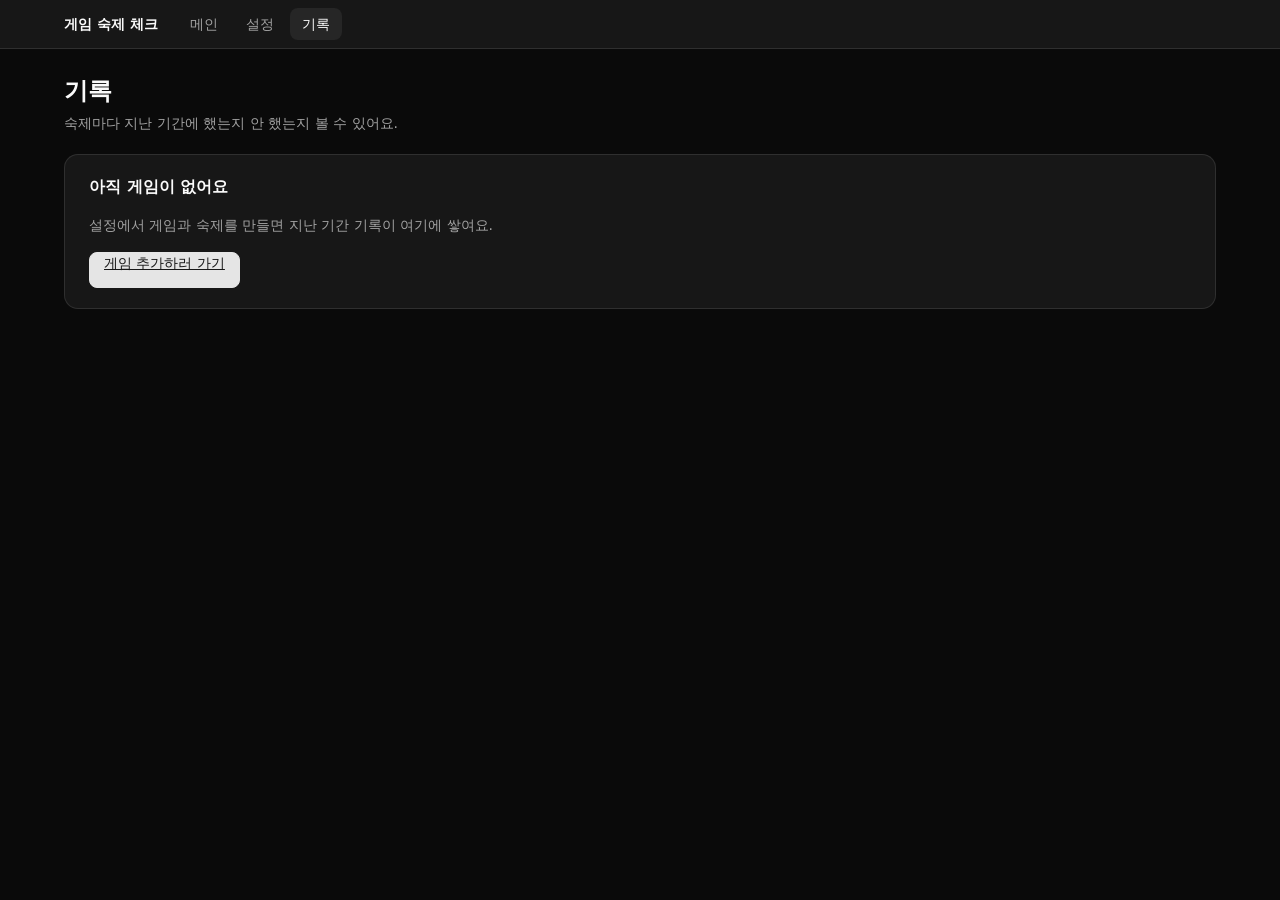
==== history.html @ c5d05ea2 "fix: 7단계 외부 리뷰 반영 (손상 상태 문구, 테스트 이름, 내보내기 표시 한 길, 묶음 기록 요약, 크기 안내 단위) Co-Authored-By: Claude Sonnet " ====
<!DOCTYPE html>
<html lang="ko">
<head>
  <meta charset="UTF-8">
  <meta name="viewport" content="width=device-width, initial-scale=1">
  <title>기록 · 게임 숙제 체크</title>
  <link rel="stylesheet" href="css/style.css?v=20261012-12">
</head>
<body>
  <div id="chrome"></div>
  <main class="page" id="app" tabindex="-1">
    <h1 class="page-title">기록</h1>
    <p class="page-desc">숙제마다 지난 기간에 했는지 안 했는지 볼 수 있어요.</p>
    <div id="history"><noscript><p>이 화면은 JavaScript가 켜져 있어야 동작해요.</p></noscript></div>
  </main>

  <script src="js/reset.js?v=20261012-12"></script>
  <script src="js/store.js?v=20261012-12"></script>
  <script src="js/ui.js?v=20261012-12"></script>
  <script>UI.mountChrome({ active: 'history' });</script>
  <script src="js/history.js?v=20261012-12"></script>
</body>
</html>
---- css/style.css ----
/*
 * shadcn/ui 기본 테마(neutral) 값을 일반 CSS 변수로 옮긴 참고 파일.
 * 출처: https://ui.shadcn.com/view/new-york-v4/dashboard-01 화면에서 2026-10-12에 실제 계산값을 읽어 16진수로 바꿨다.
 * shadcn/ui는 MIT 라이선스다. 라이브러리 자체는 쓰지 않고 값만 가져온다.
 * 이 파일은 그대로 css/style.css 맨 위에 복사해 써도 된다.
 */

/* 어두운 테마 (기본) */
:root {
  --background: #0a0a0a;          /* 페이지 바탕 */
  --foreground: #fafafa;          /* 기본 글자 */
  --card: #171717;                /* 카드, 사이드바, 대화상자 바탕 */
  --card-foreground: #fafafa;
  --popover: #171717;
  --popover-foreground: #fafafa;
  --primary: #e5e5e5;             /* 주 버튼 바탕 (밝은 회색) */
  --primary-foreground: #171717;  /* 주 버튼 글자 */
  --secondary: #262626;           /* 보조 버튼, 입력칸 바탕 */
  --secondary-foreground: #fafafa;
  --muted: #262626;
  --muted-foreground: #a1a1a1;    /* 보조 글자 (설명, 날짜) */
  --accent: #404040;              /* 마우스를 올렸을 때 바탕 */
  --accent-foreground: #fafafa;
  --destructive: #ff6467;         /* 삭제, 위험, 아주 급함 */
  --border: rgba(255, 255, 255, 0.10);
  --input: rgba(255, 255, 255, 0.15);
  --ring: #737373;                /* 키보드 포커스 테두리 */
  --sidebar: #171717;
  --sidebar-foreground: #fafafa;
  --sidebar-primary: #1447e6;     /* 사이드바 강조색 (파랑) */
  --sidebar-primary-foreground: #fafafa;
  --sidebar-accent: #262626;      /* 사이드바 선택된 항목 바탕 */
  --sidebar-accent-foreground: #fafafa;
  --sidebar-border: rgba(255, 255, 255, 0.10);
  --overlay: rgba(0, 0, 0, 0.5);  /* Dialog 배경막 (shadcn Dialog의 bg-black/50) */

  /* 크기 (dashboard-01에서 잰 값) */
  --radius: 10px;                 /* 버튼, 입력칸 모서리는 이 값 - 2px = 8px */
  --radius-card: 14px;            /* 카드 모서리 */
  --sidebar-width: 288px;
  --header-height: 48px;
  --page-padding: 24px;           /* 본문 좌우 여백 */
  --card-padding: 24px;           /* 카드 안쪽 여백 */
  --gap: 16px;                    /* 카드 사이 간격 */
  --control-height: 36px;         /* 입력칸, 기본 버튼 높이 */
  --row-height: 53px;             /* 표 한 줄 높이 */
  --table-head-height: 40px;

  /* 글꼴: 데모는 Geist지만 한글이 없다. 외부 글꼴은 CLAUDE.md 2-2에 따라 묻고 쓴다. */
  --font-sans: system-ui, -apple-system, "Segoe UI", "Malgun Gothic", "Apple SD Gothic Neo", sans-serif;
  --font-size-base: 14px;         /* 본문, 버튼, 사이드바 항목 */
  --font-size-small: 12px;        /* 배지 */
  --font-size-number: 30px;       /* 카드 큰 숫자 (font-weight 600) */
}

/* 밝은 테마 값 (참고용. 지금은 쓰지 않는다)
  --background: #ffffff;  --foreground: #000000;
  --card: #ffffff;        --card-foreground: #000000;
  --primary: #000000;     --primary-foreground: #fafafa;
  --secondary: #f5f5f5;   --muted: #f5f5f5;  --muted-foreground: #737373;
  --accent: #f5f5f5;      --destructive: #e7000b;
  --border: #e5e5e5;      --input: #e5e5e5;  --ring: #a1a1a1;
  --sidebar: #fafafa;     --sidebar-accent: #f5f5f5;  --sidebar-border: #e5e5e5;
*/

/* 기본 스타일 */
* { box-sizing: border-box; }

body {
  margin: 0;
  min-height: 100vh;
  background: var(--background);
  color: var(--foreground);
  font-family: var(--font-sans);
  font-size: var(--font-size-base);
  line-height: 1.5;
}

/* ---------- 공통 컴포넌트 (docs/ui-reference의 모양을 일반 HTML·CSS로 따라 만든다) ---------- */

button, input, select, textarea { font: inherit; color: inherit; }
a { color: inherit; }
:focus-visible { outline: 2px solid var(--ring); outline-offset: 2px; }
[hidden] { display: none !important; }

/* 맨 위: 테스트 시각, 안내 배너, 메뉴 */
.test-banner {
  padding: 6px var(--page-padding);
  background: var(--secondary);
  border-bottom: 1px solid var(--border);
  color: var(--destructive);
  font-size: var(--font-size-small);
  text-align: center;
}

.app-header { background: var(--card); border-bottom: 1px solid var(--border); }
.app-header-inner {
  display: flex;
  align-items: center;
  gap: 8px;
  max-width: 1200px;
  min-height: var(--header-height);
  margin: 0 auto;
  padding: 0 var(--page-padding);
}
.app-title { margin-right: 12px; font-weight: 600; white-space: nowrap; }
.nav { display: flex; gap: 4px; }
.nav a, .nav span {
  display: inline-flex;
  align-items: center;
  height: 32px;
  padding: 0 12px;
  border-radius: 8px;
  color: var(--muted-foreground);
  text-decoration: none;
  white-space: nowrap;
}
.nav a:hover { background: var(--accent); color: var(--foreground); }
.nav a[aria-current="page"] { background: var(--sidebar-accent); color: var(--foreground); }
.nav .disabled { opacity: 0.6; cursor: default; }

.banner, .notice {
  max-width: 1200px;
  margin: var(--gap) auto 0;
  padding: 12px 16px;
  background: var(--card);
  border: 1px solid var(--destructive);
  border-radius: var(--radius-card);
}
.banner { width: calc(100% - 2 * var(--page-padding)); }
.notice { display: flex; align-items: flex-start; gap: 12px; width: calc(100% - 2 * var(--page-padding)); }
.banner p, .notice p { margin: 0 0 8px; }
.banner p:last-child { margin-bottom: 0; }
.notice p { flex: 1; margin: 0; }
.banner-actions { display: flex; flex-wrap: wrap; gap: 8px; margin-top: 8px; }

/* 본문 */
.page { max-width: 1200px; margin: 0 auto; padding: var(--page-padding); }
.page:focus { outline: none; }
.page-title { margin: 0 0 4px; font-size: 24px; font-weight: 600; }
.page-desc { margin: 0 0 20px; color: var(--muted-foreground); }
.layout { display: grid; grid-template-columns: 280px minmax(0, 1fr); gap: var(--gap); align-items: start; }
.stack { display: grid; gap: var(--gap); min-width: 0; }
.editor-head { display: flex; align-items: center; gap: 8px; }
.editor-head h2 { flex: 1; min-width: 0; margin: 0; font-size: 20px; font-weight: 600; overflow-wrap: anywhere; }

/* 카드 */
.card {
  background: var(--card);
  color: var(--card-foreground);
  border: 1px solid var(--border);
  border-radius: var(--radius-card);
  min-width: 0;
}
.card-head { padding: 20px var(--card-padding) 0; }
.card-title { margin: 0; font-size: 16px; font-weight: 600; }
.card-desc { margin: 4px 0 0; color: var(--muted-foreground); font-size: 13px; overflow-wrap: anywhere; }
.card-body { padding: 12px var(--card-padding); }
.card-foot { display: flex; flex-wrap: wrap; gap: 8px; padding: 0 var(--card-padding) 20px; }
.muted { color: var(--muted-foreground); }
.empty { margin: 4px 0; color: var(--muted-foreground); }

/* 목록 */
.list { margin: 0; padding: 0; list-style: none; }
.row {
  display: flex;
  align-items: center;
  gap: 8px;
  min-height: 44px;
  padding: 6px 0;
  border-top: 1px solid var(--border);
}
.row:first-child { border-top: 0; }
.row-main { display: flex; flex: 1; flex-wrap: wrap; align-items: center; gap: 4px 8px; min-width: 0; }
.row-name { overflow-wrap: anywhere; }
.row-indent { flex: none; }
.game-item {
  display: flex;
  align-items: center;
  gap: 8px;
  width: 100%;
  min-height: 40px;
  padding: 8px 12px;
  border: 0;
  border-radius: 8px;
  background: transparent;
  text-align: left;
  cursor: pointer;
}
.game-item:hover { background: var(--accent); }
.game-item[aria-current="true"] { background: var(--sidebar-accent); }
.game-item .row-name { flex: 1; min-width: 0; }
.group-block { padding: 12px 0; border-top: 1px solid var(--border); }
.group-block:first-child { border-top: 0; padding-top: 0; }
.group-block .list { margin-left: 12px; }
.group-block .row { min-height: 40px; }

/* 버튼, 입력 */
.btn {
  height: var(--control-height);
  padding: 0 14px;
  border: 1px solid var(--input);
  border-radius: 8px;
  background: var(--secondary);
  color: var(--secondary-foreground);
  cursor: pointer;
}
.btn:hover { background: var(--accent); }
.btn:disabled { opacity: 0.5; cursor: not-allowed; }
.btn-primary { background: var(--primary); border-color: var(--primary); color: var(--primary-foreground); }
.btn-primary:hover { background: var(--primary); opacity: 0.9; }
.btn-danger { background: var(--destructive); border-color: var(--destructive); color: var(--primary-foreground); }
.btn-danger:hover { background: var(--destructive); opacity: 0.9; }
.btn-ghost { background: transparent; border-color: transparent; color: var(--muted-foreground); }
.btn-ghost:hover { color: var(--foreground); }
.btn-sm { height: 30px; padding: 0 10px; font-size: 13px; }

.field { display: grid; gap: 6px; margin-bottom: 14px; }
.field:last-child { margin-bottom: 0; }
.label { font-size: 13px; font-weight: 500; }
.hint { margin: 0; color: var(--muted-foreground); font-size: 12px; }
.input, .select, .textarea {
  width: 100%;
  height: var(--control-height);
  padding: 0 12px;
  border: 1px solid var(--input);
  border-radius: 8px;
  background: transparent;
}
.select option { background: var(--card); color: var(--foreground); }
.textarea { height: auto; min-height: 140px; padding: 8px 12px; resize: vertical; white-space: pre; font-family: ui-monospace, "Cascadia Mono", Consolas, monospace; font-size: 13px; }
.input:disabled, .select:disabled { opacity: 0.6; cursor: not-allowed; }
.inline-fields { display: flex; flex-wrap: wrap; gap: 8px; }
.inline-fields > * { flex: 1; min-width: 90px; }
.check { display: inline-flex; align-items: center; gap: 8px; min-height: 28px; cursor: pointer; }
.check input[type="checkbox"], .check input[type="radio"] { width: 16px; height: 16px; margin: 0; accent-color: var(--primary); }
.check.disabled { opacity: 0.6; cursor: not-allowed; }
.inline-fields > .nowrap { flex: none; white-space: nowrap; }
.inline-fields .check { white-space: nowrap; }
.inline-fields .check .input { min-width: 0; flex: 1; }
.choice-list { display: grid; gap: 4px; }

.badge {
  display: inline-flex;
  align-items: center;
  min-width: 0;
  max-width: 100%;
  min-height: 22px;
  padding: 2px 10px;
  border: 1px solid var(--border);
  border-radius: 11px;
  color: var(--muted-foreground);
  font-size: var(--font-size-small);
  line-height: 1.4;
  overflow-wrap: anywhere; /* 긴 이름이 들어가도 폭을 넘지 않고 줄바꿈한다 */
}

/* 대화상자 (Dialog) */
dialog.dlg {
  width: min(480px, calc(100vw - 32px));
  max-height: calc(100vh - 32px);
  padding: 0;
  border: 1px solid var(--border);
  border-radius: var(--radius-card);
  background: var(--card);
  color: var(--card-foreground);
  overflow: hidden;
}
dialog.dlg::backdrop { background: var(--overlay); }
.dlg-form { display: flex; flex-direction: column; max-height: calc(100vh - 32px); margin: 0; }
.dlg-head { padding: 20px var(--card-padding) 0; }
.dlg-title { margin: 0; font-size: 18px; font-weight: 600; overflow-wrap: anywhere; }
.dlg-desc { margin: 4px 0 0; color: var(--muted-foreground); font-size: 13px; overflow-wrap: anywhere; }
.dlg-body { flex: 1; padding: 16px var(--card-padding); overflow-y: auto; }
.dlg-body p { margin: 0 0 8px; overflow-wrap: anywhere; }
.dlg-body p:last-child { margin-bottom: 0; }
.dlg-foot { display: flex; justify-content: flex-end; gap: 8px; padding: 0 var(--card-padding) 20px; }
.form-error { margin: 12px 0 0; color: var(--destructive); font-size: 13px; white-space: pre-line; overflow-wrap: anywhere; }
.sheet-actions { display: grid; gap: 8px; }
.sheet-actions .btn { width: 100%; text-align: left; }
.fixed-line { font-weight: 600; }

@media (max-width: 860px) {
  .layout { grid-template-columns: 1fr; }
}
@media (max-width: 600px) {
  .page { padding: 16px; }
  .card-head { padding: 16px 16px 0; }
  .card-body { padding: 12px 16px; }
  .card-foot { padding: 0 16px 16px; }
  .app-header-inner { padding: 0 16px; }
  .app-title { display: none; }
  .banner, .notice { width: calc(100% - 32px); }
  .dlg-head { padding: 16px 16px 0; }
  .dlg-body { padding: 16px; }
  .dlg-foot { flex-direction: column-reverse; padding: 0 16px 16px; }
  .dlg-foot .btn { width: 100%; }
}
@media (pointer: coarse) {
  .btn, .input, .select { min-height: 44px; }
  .btn-sm { min-height: 40px; }
  .check { min-height: 40px; }
}

/* ---------- 메인 화면 (게임 목록) ---------- */
.main-layout { display: block; }
.main-layout.has-sidebar { display: grid; grid-template-columns: var(--sidebar-width) minmax(0, 1fr); gap: var(--gap); align-items: start; }
#sidebar { min-width: 0; }
#games { display: grid; gap: var(--gap); min-width: 0; }

.gb { padding: 14px 0; border-top: 1px solid var(--border); }
.gb:first-child { padding-top: 0; border-top: 0; }
.gb-head { display: flex; flex-wrap: wrap; align-items: center; gap: 4px 8px; }
.gb-name { overflow-wrap: anywhere; }
.gb-mark { font-weight: 600; }
.gb-progress { color: var(--muted-foreground); font-size: 13px; }
.gb-remaining { margin-left: auto; font-size: 13px; }
.dn { font-weight: 600; }
.dn-detail { color: var(--muted-foreground); }

.tasklist { margin: 8px 0 0; padding: 0; list-style: none; }
.trow { display: flex; align-items: center; gap: 8px; min-height: 44px; padding: 4px 0; border-top: 1px solid var(--border); }
.trow:first-child { border-top: 0; }
.trow .check { flex: 1; min-width: 0; }
.trow-remaining { color: var(--muted-foreground); font-size: 13px; text-align: right; }
.trow.is-done, .trow.is-skipped { opacity: 0.55; }

.board-wrap { margin-top: 8px; overflow-x: auto; }
table.board { width: 100%; border-collapse: collapse; }
.board th, .board td { padding: 6px 8px; border-top: 1px solid var(--border); text-align: center; vertical-align: middle; }
.board thead th { border-top: 0; color: var(--muted-foreground); font-size: 13px; font-weight: 500; }
.board th.fcol, .board td.fcol { text-align: left; }
.board th.pcol, .board td.pcol { color: var(--muted-foreground); font-size: 13px; text-align: right; white-space: nowrap; }
.col-head {
  padding: 4px 6px;
  border: 0;
  border-radius: 6px;
  background: transparent;
  color: var(--foreground);
  font-size: 13px;
  text-decoration: underline dotted;
  text-underline-offset: 3px;
  overflow-wrap: anywhere;
  cursor: pointer;
}
.col-head:hover:not(:disabled) { background: var(--accent); }
.col-head:disabled { opacity: 0.5; text-decoration: none; cursor: not-allowed; }
.board tr.node td { background: var(--secondary); }
.board .toggle { width: 28px; height: 28px; border: 0; border-radius: 6px; background: transparent; color: var(--muted-foreground); cursor: pointer; }
.board .toggle:hover { background: var(--accent); }
.board .toggle-leaf { display: none; }
.board .indent { display: inline-block; vertical-align: middle; }
.board .check { vertical-align: middle; }
.board .node-count { margin-left: 8px; color: var(--muted-foreground); font-size: 12px; }
.board input[type="checkbox"] { width: 18px; height: 18px; margin: 0; accent-color: var(--primary); }
.board td.cell.is-off input { visibility: hidden; }
.board td.cell.is-skipped { opacity: 0.45; }
.board tr.frow.is-off .row-name { color: var(--muted-foreground); }

/* 표가 담는 상자보다 넓어지면(main.js가 .as-list를 붙임) 폴더마다 접고 펼치는 목록으로 */
.board.as-list, .board.as-list tbody, .board.as-list tr, .board.as-list td, .board.as-list th { display: block; }
.board.as-list thead tr { display: flex; flex-wrap: wrap; gap: 6px; padding: 4px 0 8px; }
.board.as-list thead th { padding: 0; border: 0; text-align: left; }
.board.as-list thead th.fcol, .board.as-list thead th.pcol { display: none; }
.board.as-list tr.frow { padding: 4px 0; border-top: 1px solid var(--border); }
.board.as-list tr.frow td, .board.as-list tr.node td { border: 0; }
.board.as-list td.fcol { padding: 6px 8px; }
.board.as-list .toggle-leaf { display: inline-flex; align-items: center; justify-content: center; }
.board.as-list td.cell { display: flex; align-items: center; gap: 8px; min-height: 40px; padding: 4px 8px 4px 36px; text-align: left; }
.board.as-list td.cell::before { content: attr(data-label); flex: 1; overflow-wrap: anywhere; }
.board.as-list td.cell.is-off, .board.as-list tr.frow.is-collapsed td.cell, .board.as-list tr.frow.is-collapsed td.pcol { display: none; }
.board.as-list td.pcol { padding: 0 8px 6px 36px; text-align: left; white-space: normal; }

/* 사이드바: 급한 순서 */
.has-sidebar #sidebar { position: sticky; top: 12px; max-height: calc(100vh - 24px); overflow-y: auto; }
.side-head { display: flex; align-items: center; gap: 8px; }
.side-head .card-title { flex: 1; }
.side-toggle { display: none; }
.urgent-bucket + .urgent-bucket { margin-top: 12px; }
.urgent-label { margin: 0 0 4px; font-size: 14px; font-weight: 600; }
.urgent-items { margin: 0; padding: 0; list-style: none; }
.urgent-item { padding: 4px 0; font-size: 13px; overflow-wrap: anywhere; }
.u-where { color: var(--muted-foreground); }

@media (max-width: 860px) {
  .main-layout.has-sidebar { grid-template-columns: 1fr; }
  .main-layout.has-sidebar #sidebar { order: -1; position: static; max-height: none; overflow: visible; }
  .side-toggle { display: inline-flex; align-items: center; justify-content: center; }
  .side-toggle[hidden] { display: none; }
  .urgent-list.is-collapsed .urgent-bucket:nth-child(n+2) { display: none; }
}
/* 폰처럼 좁으면 D-N만 보이고 남은 시간 상세는 스크린리더용으로만 남긴다 */
@media (max-width: 639px) {
  .dn-detail { position: absolute; width: 1px; height: 1px; overflow: hidden; clip: rect(0 0 0 0); white-space: nowrap; }
}

/* ---------- 기록 화면 ---------- */
#history { display: grid; gap: var(--gap); min-width: 0; }
.hsec + .hsec { margin-top: 16px; padding-top: 16px; border-top: 1px solid var(--border); }
.hsec-title { margin: 0 0 8px; font-size: 14px; font-weight: 600; overflow-wrap: anywhere; }
.hgroup + .hgroup { margin-top: 12px; }
.hgroup-head { display: flex; flex-wrap: wrap; align-items: center; gap: 4px 8px; margin-bottom: 4px; }
.htask { border-top: 1px solid var(--border); }
.htask > summary { display: flex; flex-wrap: wrap; align-items: center; gap: 4px 8px; min-height: 44px; padding: 6px 0; cursor: pointer; }
.htask-name { overflow-wrap: anywhere; }
.htask-sum { margin-left: auto; color: var(--muted-foreground); font-size: 13px; }
.htask-sum.has-missed { color: var(--destructive); font-weight: 600; }
.htask-body { padding: 0 0 10px 12px; }
.hrows { margin: 0 0 8px; padding: 0; list-style: none; }
.hrow { display: flex; flex-wrap: wrap; justify-content: space-between; align-items: center; gap: 2px 12px; padding: 6px 0; border-top: 1px solid var(--border); font-size: 13px; }
.hrow:first-child { border-top: 0; }
.hperiod { display: inline-flex; flex-wrap: wrap; align-items: center; gap: 4px 6px; color: var(--muted-foreground); }
.hstat { display: inline-flex; align-items: center; gap: 6px; }
.st-done { color: var(--foreground); }
.st-neutral { color: var(--muted-foreground); }
.st-missed { color: var(--destructive); font-weight: 600; }
.badge-warn { border-color: var(--destructive); color: var(--destructive); }
.hnote { margin: 4px 0 0; font-size: 13px; }

/* 데이터 백업 카드 (설정 화면 맨 아래) */
.backup-wrap { margin-top: var(--gap); }
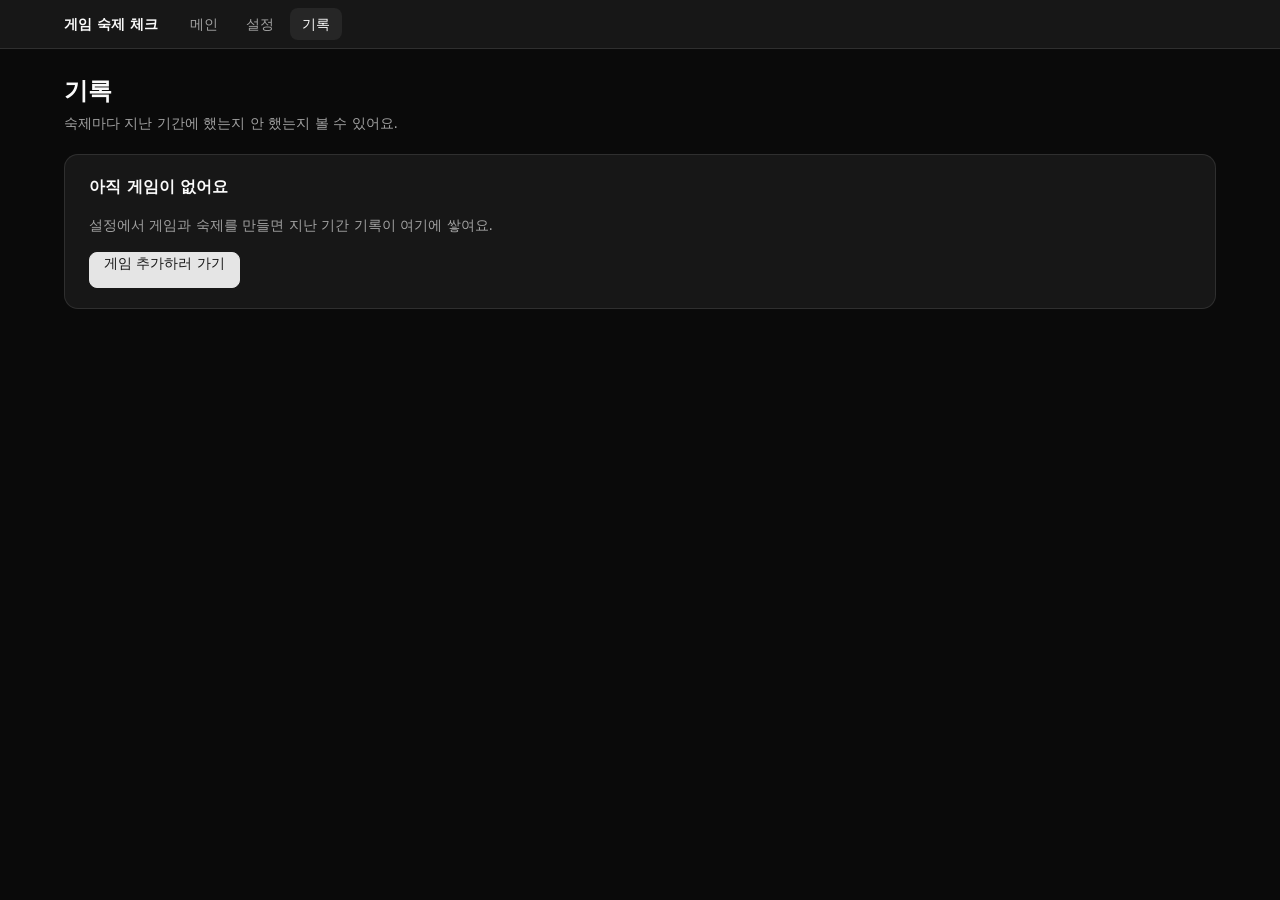
==== commit cb94f8f1: "feat: 8단계 기본 프리셋(presets.js, 7장 대조 테스트)과 프리셋 ops, navLink #앵커 Co-Authored-By: Claude Sonnet 5.5 <nor" ====
--- a/history.html
+++ b/history.html
@@ -4,7 +4,7 @@
   <meta charset="UTF-8">
   <meta name="viewport" content="width=device-width, initial-scale=1">
   <title>기록 · 게임 숙제 체크</title>
-  <link rel="stylesheet" href="css/style.css?v=20261012-12">
+  <link rel="stylesheet" href="css/style.css?v=20261012-14">
 </head>
 <body>
   <div id="chrome"></div>
@@ -14,10 +14,10 @@
     <div id="history"><noscript><p>이 화면은 JavaScript가 켜져 있어야 동작해요.</p></noscript></div>
   </main>
 
-  <script src="js/reset.js?v=20261012-12"></script>
-  <script src="js/store.js?v=20261012-12"></script>
-  <script src="js/ui.js?v=20261012-12"></script>
+  <script src="js/reset.js?v=20261012-14"></script>
+  <script src="js/store.js?v=20261012-14"></script>
+  <script src="js/ui.js?v=20261012-14"></script>
   <script>UI.mountChrome({ active: 'history' });</script>
-  <script src="js/history.js?v=20261012-12"></script>
+  <script src="js/history.js?v=20261012-14"></script>
 </body>
 </html>
--- a/css/style.css
+++ b/css/style.css
@@ -296,6 +296,7 @@
   .dlg-foot { flex-direction: column-reverse; padding: 0 16px 16px; }
   .dlg-foot .btn { width: 100%; }
 }
+a.btn { text-decoration: none; } /* 링크에 버튼 모양을 입힌 것 (밑줄 없음) */
 @media (pointer: coarse) {
   .btn, .input, .select { min-height: 44px; }
   .btn-sm { min-height: 40px; }
@@ -419,3 +420,13 @@
 
 /* 데이터 백업 카드 (설정 화면 맨 아래) */
 .backup-wrap { margin-top: var(--gap); }
+
+/* 프리셋 카드 (설정 화면, 데이터 백업 카드 위) */
+.presets-wrap { margin-top: var(--gap); }
+.preset-heading { margin: 16px 0 4px; font-size: 14px; font-weight: 600; }
+.preset-row { flex-wrap: wrap; }
+.row-actions { display: flex; flex-wrap: wrap; gap: 8px; }
+.preset-tree { margin: 8px 0 0; padding: 8px 12px; border: 1px solid var(--border); border-radius: 8px; background: var(--secondary); font-family: inherit; font-size: 13px; white-space: pre-wrap; overflow-wrap: anywhere; }
+@media (max-width: 640px) {
+  .preset-row .row-main { flex: 1 1 100%; }
+}
